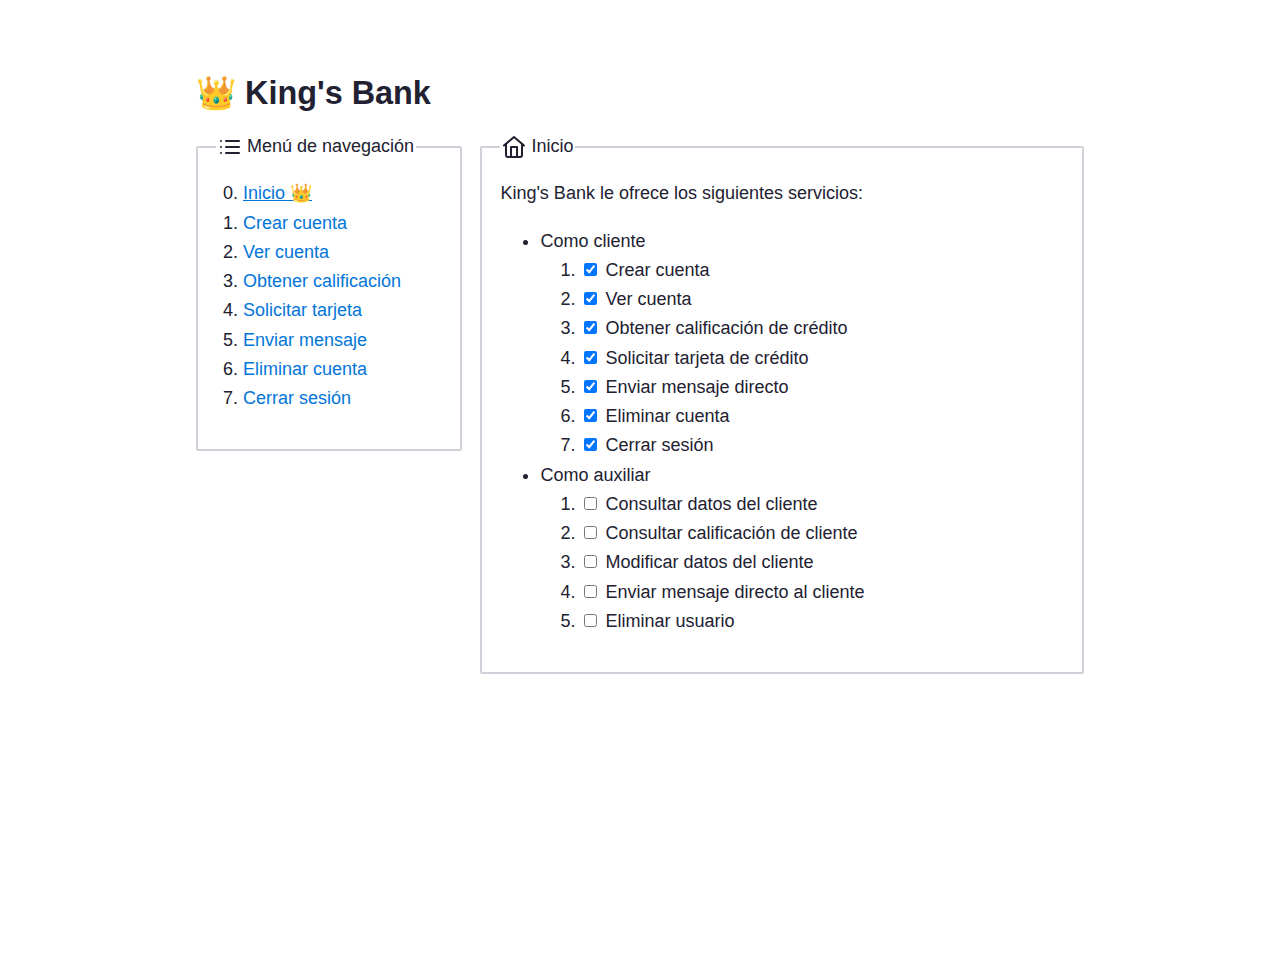
==== index.html @ 06a79cd9 "add kb demo" ====
<!DOCTYPE html>
<html>
<head>
	<meta charset="UTF-8">
	<meta name="viewport" content="width=device-width, initial-scale=1.0">
	<title>Evaluación - Allan Moreno</title>
	<link rel="icon" href="https://fav.farm/👑" />
	<link rel="stylesheet" href="css/reset.min.css">
	<link rel="stylesheet" href="css/layout.min.css">
	<link rel="stylesheet" href="css/properties.min.css">
	<link rel="stylesheet" href="css/main.css">
	<script src="js/main.js" defer></script>
</head>
<body>
	<header>
		<h1>👑 King's Bank</h1>
	</header>
	<aside>
		<nav>
			<fieldset>
				<legend>
					<svg xmlns="http://www.w3.org/2000/svg" width="24" height="24" viewBox="0 0 24 24" fill="none" stroke="currentColor" stroke-width="2" stroke-linecap="round" stroke-linejoin="round"><line x1="8" y1="6" x2="21" y2="6"></line><line x1="8" y1="12" x2="21" y2="12"></line><line x1="8" y1="18" x2="21" y2="18"></line><line x1="3" y1="6" x2="3.01" y2="6"></line><line x1="3" y1="12" x2="3.01" y2="12"></line><line x1="3" y1="18" x2="3.01" y2="18"></line></svg>
					Menú de navegación
				</legend>
				<ol start="0" style="padding-left: 1.5em">
					<li>
						<a href="index.html">Inicio</a>
					</li>
					<li>
						<a href="crear-cuenta.html">Crear cuenta</a>
					</li>
					<li>
						<a href="ver-cuenta.html">Ver cuenta</a>
					</li>
					<li>
						<a href="obtener-calificacion.html">Obtener calificación</a>
					</li>
					<li>
						<a href="solicitar-tarjeta.html">Solicitar tarjeta</a>
					</li>
					<li>
						<a href="enviar-mensaje.html">Enviar mensaje</a>
					</li>
					<li>
						<a href="eliminar-cuenta.html">Eliminar cuenta</a>
					</li>
					<li>
						<a href="#!" data-action="logout">Cerrar sesión</a>
					</li>
				</ol>
			</fieldset>
		</nav>
	</aside>
	<main>
		<form>
			<fieldset>
				<legend>
					<svg xmlns="http://www.w3.org/2000/svg" width="24" height="24" viewBox="0 0 24 24" fill="none" stroke="currentColor" stroke-width="2" stroke-linecap="round" stroke-linejoin="round"><path d="M20 9v11a2 2 0 0 1-2 2H6a2 2 0 0 1-2-2V9"/><path d="M9 22V12h6v10M2 10.6L12 2l10 8.6"/></svg>
					Inicio
				</legend>
				<p>King's Bank le ofrece los siguientes servicios:</p>
				<ul>
					<li>
						Como cliente
						<ol>
							<li><input type="checkbox" checked> Crear cuenta</li>
							<li><input type="checkbox" checked> Ver cuenta</li>
							<li><input type="checkbox" checked> Obtener calificación de crédito</li>
							<li><input type="checkbox" checked> Solicitar tarjeta de crédito</li>
							<li><input type="checkbox" checked> Enviar mensaje directo</li>
							<li><input type="checkbox" checked> Eliminar cuenta</li>
							<li><input type="checkbox" checked> Cerrar sesión</li>
						</ol>
					</li>
					<li>
						Como auxiliar
						<ol>
							<li><input type="checkbox"> Consultar datos del cliente</li>
							<li><input type="checkbox"> Consultar calificación de cliente</li>
							<li><input type="checkbox"> Modificar datos del cliente</li>
							<li><input type="checkbox"> Enviar mensaje directo al cliente</li>
							<li><input type="checkbox"> Eliminar usuario</li>
						</ol>
					</li>
				</ul>
			</fieldset>
		</form>

	</main>
</body>
</html>
---- css/layout.min.css ----
/** 1.4.2 https://github.com/heyallan/hyper-layout-css */
:root{--gap:1rem;--main-width:70%;--aside-width:30%;--body-max-width:960px}body{margin:4rem auto;padding:0 2rem;max-width:960px;max-width:var(--body-max-width);align-content:flex-start}@media (min-width:850px){body{display:flex;flex-flow:row wrap}body>*{flex:1 1 100%;min-width:0}main{flex-basis:calc(70%);flex-basis:calc(var(--main-width))}body>aside{flex-basis:calc(30%);flex-basis:calc(var(--aside-width))}body>aside+main,body>main+aside{padding-left:1rem;padding-left:var(--gap)}}
---- css/properties.min.css ----
/** 3.0.0 https://github.com/heyallan/hyper-properties-css */
.icon,.position-relative{position:relative}.margin-top-0,.margin-y-0{margin-top:0}.margin-left-0,.margin-x-0{margin-left:0}.margin-bottom-0,.margin-y-0{margin-bottom:0}:root{--font-size-current:var(--font-size-default);--line-height-current:var(--line-height-default);--aspect-ratio:16/9}.h1,.h2,.h3,.h4,.h5,.h6,h1,h2,h3,h4,h5,h6{--line-height-current:var(--line-height-heading)}.font-size-h1,h1{--font-size-current:var(--font-size-h1)}.font-size-h2,h2{--font-size-current:var(--font-size-h2)}.font-size-h3,h3{--font-size-current:var(--font-size-h3)}.font-size-h4,h4{--font-size-current:var(--font-size-h4)}.font-size-h5,h5{--font-size-current:var(--font-size-h5)}.font-size-h6,h6{--font-size-current:var(--font-size-h6)}.font-size-inherit{font-size:inherit}.font-size-h1{font-size:var(--font-size-h1)}.font-size-h2{font-size:var(--font-size-h2)}.font-size-h3{font-size:var(--font-size-h3)}.font-size-h4{font-size:var(--font-size-h4)}.font-size-h5{font-size:var(--font-size-h5)}.font-size-h6{font-size:var(--font-size-h6)}[class*=font-size-h]{line-height:var(--line-height-heading)}.font-size-xxs{font-size:calc(var(--font-size-default) * .55);font-size:calc(var(--font-size-current) * .55)}.font-size-xs{font-size:calc(var(--font-size-default) * .7);font-size:calc(var(--font-size-current) * .7)}.font-size-sm{font-size:calc(var(--font-size-default) * .85);font-size:calc(var(--font-size-current) * .85)}.font-size-lg{font-size:calc(var(--font-size-default) * 1.25);font-size:calc(var(--font-size-current) * 1.25)}.font-size-xl{font-size:calc(var(--font-size-default) * 1.5);font-size:calc(var(--font-size-current) * 1.5)}.font-size-xxl{font-size:calc(var(--font-size-default) * 1.75);font-size:calc(var(--font-size-current) * 1.75)}.font-size-xxxl{font-size:calc(var(--font-size-default) * 2);font-size:calc(var(--font-size-current) * 2)}@media (min-width:768px){.font-size-lg{font-size:calc(var(--font-size-default) * 1.5);font-size:calc(var(--font-size-current) * 1.5)}.font-size-xl{font-size:calc(var(--font-size-default) * 2);font-size:calc(var(--font-size-current) * 2)}.font-size-xxl{font-size:calc(var(--font-size-default) * 2.5);font-size:calc(var(--font-size-current) * 2.5)}.font-size-xxxl{font-size:calc(var(--font-size-default) * 3);font-size:calc(var(--font-size-current) * 3)}}.small{font-size:calc(var(--font-size-default) * .85);font-size:calc(var(--font-size-current) * .85);--button-padding-y:0.25em;--button-padding-x:0.5em}.demi-small{font-size:calc(var(--font-size-default) * .9);font-size:calc(var(--font-size-current) * .9)}.lead{font-size:var(--font-size-h3)}.em,.italic{font-style:italic}.bold,.strong{font-weight:700}.text-underline{text-decoration:underline}.text-strike{text-decoration:line-through}.text-capitalize{text-transform:capitalize}.text-uppercase{text-transform:uppercase}.text-decoration-0{text-decoration:none}.hover-text-underline:focus,.hover-text-underline:hover,a:focus .hover-text-underline,a:hover .hover-text-underline{text-decoration:underline!important}.text-align-left{text-align:left}.text-align-center{text-align:center}.text-align-right{text-align:right}.text-align-justify{text-align:justify}[dir=ltr] .text-align-start{text-align:left!important}.text-align-start:dir(ltr){text-align:left!important}[dir=rtl] .text-align-start{text-align:right!important}.text-align-start:dir(rtl){text-align:right!important}.text-align-start{text-align:start!important}.vertical-align-top{vertical-align:text-top}.vertical-align-middle{vertical-align:middle}.vertical-align-bottom{vertical-align:text-bottom}.nowrap{white-space:nowrap;flex-wrap:nowrap!important}.icon{height:1em;width:auto;top:-.1em}.font-family-sans{font-family:var(--font-family-sans)}.font-family-serif{font-family:var(--font-family-serif)}.font-family-script{font-family:var(--font-family-script)}.code,.font-family-mono,.pre{font-family:var(--font-family-mono)}.font-family-inherit{font-family:inherit}.font-weight-100{font-weight:100}.font-weight-200{font-weight:200}.font-weight-300{font-weight:300}.font-weight-400{font-weight:400}.font-weight-500{font-weight:500}.font-weight-600{font-weight:600}.font-weight-700{font-weight:700}.font-weight-800{font-weight:800}.font-weight-900{font-weight:900}.color-default{color:var(--color-default)}.color-muted{color:var(--color-muted)}.color-inverse{color:var(--color-inverse)}.color-current{color:currentColor}.color-inherit{color:inherit}.color-white{color:#fff}.color-primary{color:var(--color-primary)}.color-secondary{color:var(--color-secondary)}.color-tertiary{color:var(--color-tertiary)}.color-quaternary{color:var(--color-quaternary)}.color-complementary{color:var(--color-complementary)}.hover-color-primary:focus,.hover-color-primary:hover,a:focus .hover-color-primary,a:hover .hover-color-primary{color:var(--color-primary)!important}.text-shadow{text-shadow:rgba(0,0,10,.3) 1px 1px 1px}.text-shadow-inverse{text-shadow:rgba(255,255,255,.3) 1px 1px 1px}[class*=line-clamp]{display:-webkit-box;-webkit-box-orient:vertical;-webkit-line-clamp:1;-webkit-line-clamp:var(--max-lines,1);overflow:hidden;max-height:initial;max-height:calc(var(--line-height-default) * 1 * 1em);max-height:calc(var(--line-height-current) * var(--max-lines,1) * 1em)}.line-clamp-2{--max-lines:2}.line-clamp-3{--max-lines:3}.line-clamp-4{--max-lines:4}.line-clamp-5{--max-lines:5}[dir=ltr] .list-inline,[dir=ltr] .list-unstyled,[dir=ltr] [style*="--marker"]{padding-left:0}.list-inline:dir(ltr),.list-unstyled:dir(ltr),[style*="--marker"]:dir(ltr){padding-left:0}[dir=rtl] .list-inline,[dir=rtl] .list-unstyled,[dir=rtl] [style*="--marker"]{padding-right:0}.list-inline:dir(rtl),.list-unstyled:dir(rtl),[style*="--marker"]:dir(rtl){padding-right:0}.list-inline,.list-unstyled,[style*="--marker"]{list-style:none;-webkit-padding-start:0;padding-inline-start:0}[dir=ltr] [style*="--marker"]:not(.list-inline) ul{padding-left:4ch}[style*="--marker"]:not(.list-inline) ul:dir(ltr){padding-left:4ch}.padding-left-0,.padding-x-0,[dir=ltr] .list-inline{padding-left:0}[dir=rtl] [style*="--marker"]:not(.list-inline) ul{padding-right:4ch}[style*="--marker"]:not(.list-inline) ul:dir(rtl){padding-right:4ch}.padding-right-0,.padding-x-0,[dir=rtl] .list-inline{padding-right:0}[style*="--marker"]:not(.list-inline) ul{-webkit-padding-start:4ch;padding-inline-start:4ch}.list-inline:dir(ltr){padding-left:0}.list-inline:dir(rtl){padding-right:0}.list-inline{display:flex;flex-direction:row;flex-wrap:wrap;align-items:center;-webkit-padding-start:0;padding-inline-start:0}[style*="--marker"]:not(.list-inline)>li::before, [style*="--marker"].list-inline>li+li::before {content:var(--marker)}[style*="--marker"].list-inline>li{display:inline-flex}.list-inline:not([style*="--marker"]){--gap:2ch}.list-inline[style*="--marker"]{--gap:0.5ch}.list-inline[style*="--marker"] .list-inline:not([style*="--marker"]){--gap:1ch}.list-inline:not([style*="--marker"])>li:not(:last-child),[style*="--marker"].list-inline>li:not(:first-child)::before,[style*="--marker"].list-inline>li:not(:last-child){margin-right:var(--gap)}.margin-right-0,.margin-x-0{margin-right:0}.border,.border-1{border:1px solid var(--border-color-default);border:var(--border-width-default,1px) solid var(--border-color-default)}.border-1{border-width:1px}[class*=border-top]{border-top:1px solid var(--border-color-default);border-top:var(--border-width-default,1px) solid var(--border-color-default)}.border-top-1{border-top-width:1px}[class*=border-right]{border-right:1px solid var(--border-color-default);border-right:var(--border-width-default,1px) solid var(--border-color-default)}.border-right-1{border-right-width:1px}[class*=border-bottom]{border-bottom:1px solid var(--border-color-default);border-bottom:var(--border-width-default,1px) solid var(--border-color-default)}.border-bottom-1{border-bottom-width:1px}[class*=border-left]{border-left:1px solid var(--border-color-default);border-left:var(--border-width-default,1px) solid var(--border-color-default)}.border-left-1{border-left-width:1px}.border-dashed{border-color:var(--border-color-default);border-style:dashed}.border-0{border:0}.border-top-0{border-top:0}.border-right-0{border-right:0}.border-bottom-0{border-bottom:0}.border-left-0{border-left:0}.border-radius{border-radius:var(--border-radius-default)}.border-radius-0\.1{border-radius:.1em}.border-radius-0\.2{border-radius:.2em}.border-radius-0\.3{border-radius:.3em}.border-radius-0\.4{border-radius:.4em}.border-radius-0\.5{border-radius:.5em}.border-radius-ellipsis{border-radius:100%}.border-radius-circle{border-radius:1000px}.box-shadow{box-shadow:0 2px 5px rgba(0,0,0,.1)}.border-current{border-color:currentColor}.hover-border-primary:focus,.hover-border-primary:hover{border-color:var(--color-primary)}.border-light{border-color:var(--border-color-light)}.display-inline{display:inline}.display-inline-block{display:inline-block}.display-block{display:block!important;width:100%}.display-flex{display:flex}.flex-nowrap{flex-wrap:nowrap}.position-absolute{position:absolute}.position-fixed{position:fixed}.position-sticky{position:-webkit-sticky;position:sticky;top:1rem;align-self:flex-start}.top-0{top:0}.right-0{right:0}.bottom-0{bottom:0}.left-0{left:0}.width-100{width:100%}.width-max-content{width:-webkit-max-content;width:-moz-max-content;width:max-content}.width-min-content{width:-webkit-min-content;width:-moz-min-content;width:min-content}.width-auto{width:auto}.width-initial{width:auto;width:initial}.width-inherit{width:inherit}.width-unset{width:unset}.max-width-100{max-width:100%}.max-width-200{max-width:200%}.max-width-300{max-width:300%}.max-width-400{max-width:400%}.max-width-500{max-width:500%}.height-100{height:100%}.height-auto{height:auto}.height-initial{height:auto;height:initial}.height-inherit{height:inherit}.height-unset{height:unset}.overflow-x{overflow-x:auto}.overflow-y{overflow-y:auto}.overflow-hidden{overflow:hidden}.overflow-scroll{overflow:scroll}.overflow-auto{overflow:auto}.overflow-auto,.overflow-scroll,.overflow-x,.overflow-y{-webkit-overflow-scrolling:touch;-ms-overflow-style:-ms-autohiding-scrollbar}.overflow-hint{position:relative;overflow:hidden}.overflow-hint::after{content:" ";display:block;position:absolute;top:0;right:0;width:5rem;height:calc(100% - 1px);background:linear-gradient(to right,hsla(240,20%,100%,0),var(--background-color-default));pointer-events:none}@media (prefers-color-scheme:dark){.overflow-hint::after{background:linear-gradient(to right,hsla(225,6%,13%,0),var(--background-color-default))}}.overflow-hint .overflow-x::-webkit-scrollbar{display:none}.overflow-hint .overflow-x{-ms-overflow-style:none}.overflow-hint>ul>li:last-of-type{padding-right:2rem}.index-1{z-index:1}.index-2{z-index:2}.index-3{z-index:3}.index-4{z-index:4}.index-5{z-index:5}.float-left{float:left}.float-right{float:right}.clearfix::after{content:"";display:block;clear:both}[class*=object-fit-]{display:block;width:100%;height:100%}.object-fit-contain{-o-object-fit:contain;object-fit:contain}.object-fit-cover{-o-object-fit:cover;object-fit:cover}.object-fit-fill{-o-object-fit:fill;object-fit:fill}.object-fit-scale-down{-o-object-fit:scale-down;object-fit:scale-down}.aspect-ratio{display:block;position:relative;padding-bottom:calc(100% / (var(--aspect-ratio)));overflow:hidden}.aspect-ratio>:first-child{position:absolute;top:0;left:0;width:100%;height:100%}.aspect-ratio-1\/1{--aspect-ratio:1/1}.aspect-ratio-3\/2{--aspect-ratio:3/2}.aspect-ratio-4\/3{--aspect-ratio:4/3}.aspect-ratio-16\/9{--aspect-ratio:16/9}.bg-left{background-position-x:left}.bg-right{background-position-x:right}.bg-bottom{background-position-y:bottom}.bg-top{background-position-y:top}.bg-x-center{background-position-x:center}.bg-y-center{background-position-y:center}.bg-cover{background-size:cover}.bg-contain{background-size:contain}.bg-image{background-position:center center;background-size:cover}.bg-repeat-x{background-repeat:repeat-x}.bg-repeat-y{background-repeat:repeat-y}.bg-repeat-0{background-repeat:no-repeat}.bg-white{background:#fff}.bg-black{background:#000}.bg-default{background:var(--background-color-default)}.bg-highlight{background:var(--background-color-highlight)}.bg-primary{background:var(--color-primary)}.bg-secondary{background:var(--color-secondary)}.bg-tertiary{background:var(--color-tertiary)}.bg-quaternary{background:var(--color-quaternary)}.bg-complementary{background:var(--color-complementary)}.bg-transparent{background:0 0}.bg-transparent:focus,.bg-transparent:hover{background-image:none}.bg-gradient{--direction:to bottom;--from:white;--to:black;background:linear-gradient(var(--direction),var(--from),var(--to))}.bg-stripes{background:repeating-linear-gradient(-45deg,var(--background-color-highlight),var(--background-color-highlight) 10px,var(--background-color-default) 10px,var(--background-color-default) 20px)}.bg-squares{background:linear-gradient(45deg,var(--background-color-highlight) 25%,transparent 25%,transparent 75%,var(--background-color-highlight) 75%,var(--background-color-highlight)),linear-gradient(45deg,var(--background-color-highlight) 25%,transparent 25%,transparent 75%,var(--background-color-highlight) 75%,var(--background-color-highlight));background-size:30px 30px;background-position:0 0,15px 15px}.bg-shade{background:linear-gradient(to bottom,hsla(240,100%,1.96%,0),hsla(240,100%,1.95%,.01574) 9.99%,hsla(240,100%,1.91%,.05926) 19.07%,hsla(240,100%,1.84%,.125) 27.44%,hsla(240,100%,1.76%,.20741) 35.26%,hsla(240,100%,1.66%,.30093) 42.72%,hsla(240,100%,1.55%,.4) 50%,hsla(240,100%,1.43%,.49907) 57.28%,hsla(240,100%,1.31%,.59259) 64.74%,hsla(240,100%,1.19%,.675) 72.56%,hsla(240,100%,1.08%,.74074) 80.93%,hsla(240,100%,1.01%,.78426) 90.01%,hsla(240,100%,.98%,.8))}.margin-0{margin:0}.margin-left-0\.25,.margin-x-0\.25{margin-left:.25rem}.margin-right-0\.25,.margin-x-0\.25{margin-right:.25rem}.margin-top-0\.25,.margin-y-0\.25{margin-top:.25rem}.margin-bottom-0\.25,.margin-y-0\.25{margin-bottom:.25rem}.margin-0\.25{margin:.25rem}.margin-right-0\.5,.margin-x-0\.5{margin-right:.5rem}.margin-top-0\.5,.margin-y-0\.5{margin-top:.5rem}.margin-bottom-0\.5,.margin-y-0\.5{margin-bottom:.5rem}.margin-0\.5{margin:.5rem}.margin-left-0\.5,.margin-x-0\.5{margin-left:.5rem}.margin-left-1,.margin-x-1{margin-left:1rem}.margin-right-1,.margin-x-1{margin-right:1rem}.margin-top-1,.margin-y-1{margin-top:1rem}.margin-bottom-1,.margin-y-1{margin-bottom:1rem}.margin-1{margin:1rem}.margin-right-1\.5,.margin-x-1\.5{margin-right:1.5rem}.margin-top-1\.5,.margin-y-1\.5{margin-top:1.5rem}.margin-bottom-1\.5,.margin-y-1\.5{margin-bottom:1.5rem}.margin-1\.5{margin:1.5rem}.margin-left-1\.5,.margin-x-1\.5{margin-left:1.5rem}.margin-left-n1,.margin-x-n1{margin-left:-1rem}.margin-right-n1,.margin-x-n1{margin-right:-1rem}.margin-top-n1,.margin-y-n1{margin-top:-1rem}.margin-bottom-n1,.margin-y-n1{margin-bottom:-1rem}.margin-n1{margin:-1rem}.margin-left-2,.margin-x-2{margin-left:2rem}.margin-right-2,.margin-x-2{margin-right:2rem}.margin-top-2,.margin-y-2{margin-top:2rem}.margin-bottom-2,.margin-y-2{margin-bottom:2rem}.margin-2{margin:2rem}.margin-left-n2,.margin-x-n2{margin-left:-2rem}.margin-right-n2,.margin-x-n2{margin-right:-2rem}.margin-top-n2,.margin-y-n2{margin-top:-2rem}.margin-bottom-n2,.margin-y-n2{margin-bottom:-2rem}.margin-n2{margin:-2rem}.margin-left-3,.margin-x-3{margin-left:3rem}.margin-right-3,.margin-x-3{margin-right:3rem}.margin-top-3,.margin-y-3{margin-top:3rem}.margin-bottom-3,.margin-y-3{margin-bottom:3rem}.margin-3{margin:3rem}.margin-left-n3,.margin-x-n3{margin-left:-3rem}.margin-right-n3,.margin-x-n3{margin-right:-3rem}.margin-top-n3,.margin-y-n3{margin-top:-3rem}.margin-bottom-n3,.margin-y-n3{margin-bottom:-3rem}.margin-n3{margin:-3rem}.margin-left-4,.margin-x-4{margin-left:4rem}.margin-right-4,.margin-x-4{margin-right:4rem}.margin-top-4,.margin-y-4{margin-top:4rem}.margin-bottom-4,.margin-y-4{margin-bottom:4rem}.margin-4{margin:4rem}.margin-left-n4,.margin-x-n4{margin-left:-4rem}.margin-right-n4,.margin-x-n4{margin-right:-4rem}.margin-top-n4,.margin-y-n4{margin-top:-4rem}.margin-bottom-n4,.margin-y-n4{margin-bottom:-4rem}.margin-n4{margin:-4rem}.margin-left-5,.margin-x-5{margin-left:5rem}.margin-right-5,.margin-x-5{margin-right:5rem}.margin-top-5,.margin-y-5{margin-top:5rem}.margin-bottom-5,.margin-y-5{margin-bottom:5rem}.margin-5{margin:5rem}.margin-left-n5,.margin-x-n5{margin-left:-5rem}.margin-right-n5,.margin-x-n5{margin-right:-5rem}.margin-top-n5,.margin-y-n5{margin-top:-5rem}.margin-bottom-n5,.margin-y-n5{margin-bottom:-5rem}.margin-n5{margin:-5rem}.margin-trim>:last-child{margin-bottom:0}.padding-0{padding:0}.padding-top-0{padding-top:0}.padding-bottom-0{padding-bottom:0}.padding-y-0{padding-top:0;padding-bottom:0}.padding-top-0\.25,.padding-y-0\.25{padding-top:.25em}.padding-bottom-0\.25,.padding-y-0\.25{padding-bottom:.25em}.padding-left-0\.25,.padding-x-0\.25{padding-left:.25em}.padding-right-0\.25,.padding-x-0\.25{padding-right:.25em}.padding-0\.25{padding:.25em}.padding-top-0\.5,.padding-y-0\.5{padding-top:.5em}.padding-bottom-0\.5,.padding-y-0\.5{padding-bottom:.5em}.padding-left-0\.5,.padding-x-0\.5{padding-left:.5em}.padding-right-0\.5,.padding-x-0\.5{padding-right:.5em}.padding-0\.5{padding:.5em}.padding-top-1,.padding-y-1{padding-top:1em}.padding-bottom-1,.padding-y-1{padding-bottom:1em}.padding-left-1,.padding-x-1{padding-left:1em}.padding-right-1,.padding-x-1{padding-right:1em}.padding-1{padding:1em}.padding-top-1\.5,.padding-y-1\.5{padding-top:1.5em}.padding-bottom-1\.5,.padding-y-1\.5{padding-bottom:1.5em}.padding-left-1\.5,.padding-x-1\.5{padding-left:1.5em}.padding-right-1\.5,.padding-x-1\.5{padding-right:1.5em}.padding-1\.5{padding:1.5em}.padding-top-2,.padding-y-2{padding-top:2em}.padding-bottom-2,.padding-y-2{padding-bottom:2em}.padding-left-2,.padding-x-2{padding-left:2em}.padding-right-2,.padding-x-2{padding-right:2em}.padding-2{padding:2em}.padding-top-3,.padding-y-3{padding-top:3em}.padding-bottom-3,.padding-y-3{padding-bottom:3em}.padding-left-3,.padding-x-3{padding-left:3em}.padding-right-3,.padding-x-3{padding-right:3em}.padding-3{padding:3em}.padding-top-4,.padding-y-4{padding-top:4em}.padding-bottom-4,.padding-y-4{padding-bottom:4em}.padding-left-4,.padding-x-4{padding-left:4em}.padding-right-4,.padding-x-4{padding-right:4em}.padding-4{padding:4em}.padding-top-5,.padding-y-5{padding-top:5em}.padding-bottom-5,.padding-y-5{padding-bottom:5em}.padding-left-5,.padding-x-5{padding-left:5em}.padding-right-5,.padding-x-5{padding-right:5em}.padding-5{padding:5em}@media (max-width:544px){.hide-xs{display:none}}@media (min-width:544px) and (max-width:768px){.hide-sm{display:none}}@media (min-width:768px) and (max-width:1024px){.hide-md{display:none}}@media (min-width:1024px){.hide-lg{display:none}}.hide{display:none!important}.sr-only:not(:focus):not(:active){clip:rect(0 0 0 0);-webkit-clip-path:inset(50%);clip-path:inset(50%);height:1px;overflow:hidden;position:absolute;white-space:nowrap;width:1px}.img-fluid{width:100%}.img-responsive{max-width:100%;height:auto}.debug,.debug *{outline:rgba(0,10,200,.2) solid 2px}[style*="--before"]::before{content:var(--before)}[style*="--after"]::after{content:var(--after)}.cursor-zoom-in{cursor:zoom-in}.cursor-zoom-out{cursor:zoom-out}
---- css/main.css ----
nav a {
	display: block;
	/* padding: 0.25em 0.5em; */
}
nav a.active {
	text-decoration: underline !important;
	/* background-color: hsl(210deg 30% 80% / 20%); */
}
a.active::after {
	content: " 👑"
}
nav a:hover {
	/* text-decoration: none; */
	/* border-bottom: 2px solid currentColor; */
}
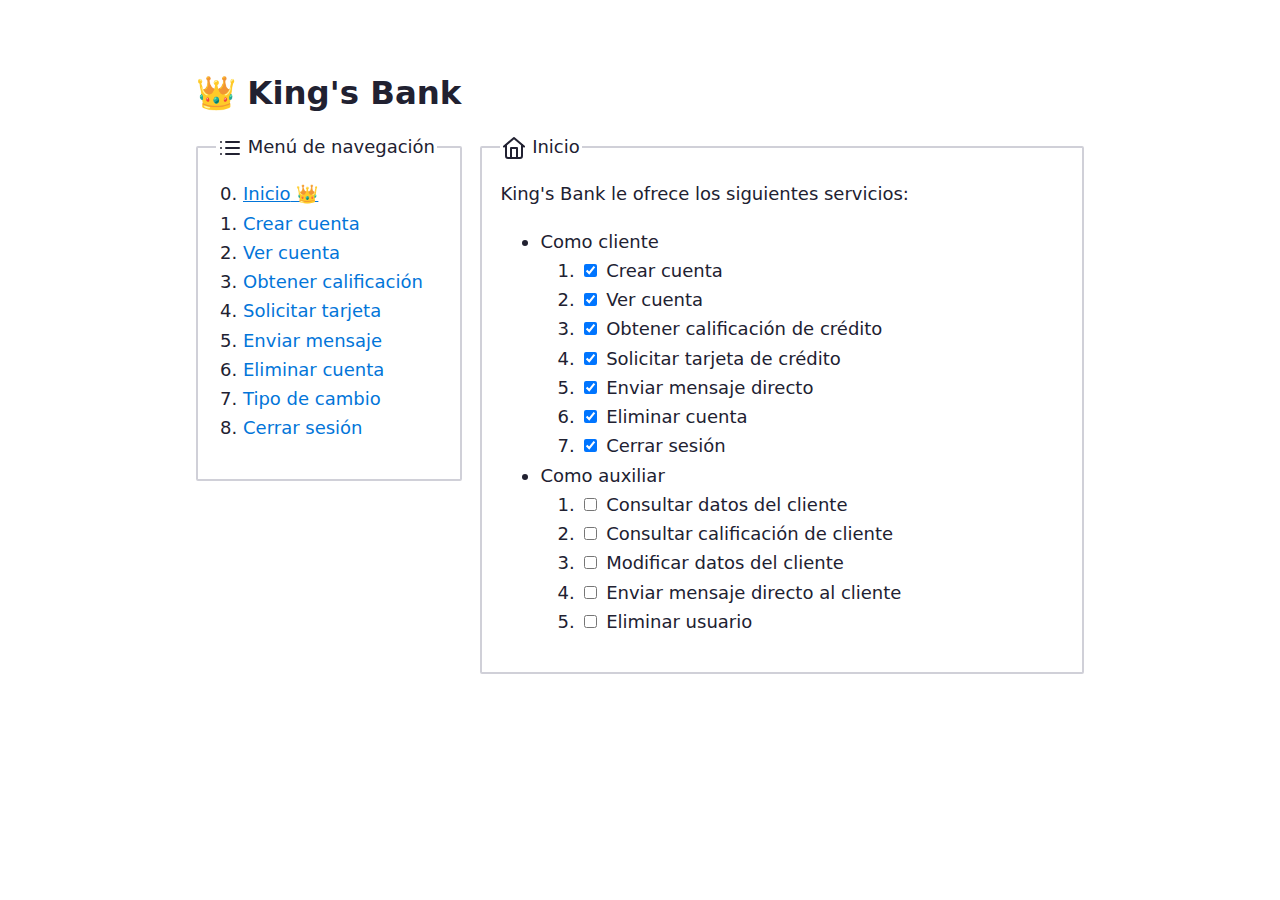
==== commit e52e0f29: "add exchange rate" ====
--- a/index.html
+++ b/index.html
@@ -3,7 +3,7 @@
 <head>
 	<meta charset="UTF-8">
 	<meta name="viewport" content="width=device-width, initial-scale=1.0">
-	<title>Evaluación - Allan Moreno</title>
+	<title>Kings Bank - Test Website</title>
 	<link rel="icon" href="https://fav.farm/👑" />
 	<link rel="stylesheet" href="css/reset.min.css">
 	<link rel="stylesheet" href="css/layout.min.css">
@@ -16,40 +16,7 @@
 		<h1>👑 King's Bank</h1>
 	</header>
 	<aside>
-		<nav>
-			<fieldset>
-				<legend>
-					<svg xmlns="http://www.w3.org/2000/svg" width="24" height="24" viewBox="0 0 24 24" fill="none" stroke="currentColor" stroke-width="2" stroke-linecap="round" stroke-linejoin="round"><line x1="8" y1="6" x2="21" y2="6"></line><line x1="8" y1="12" x2="21" y2="12"></line><line x1="8" y1="18" x2="21" y2="18"></line><line x1="3" y1="6" x2="3.01" y2="6"></line><line x1="3" y1="12" x2="3.01" y2="12"></line><line x1="3" y1="18" x2="3.01" y2="18"></line></svg>
-					Menú de navegación
-				</legend>
-				<ol start="0" style="padding-left: 1.5em">
-					<li>
-						<a href="index.html">Inicio</a>
-					</li>
-					<li>
-						<a href="crear-cuenta.html">Crear cuenta</a>
-					</li>
-					<li>
-						<a href="ver-cuenta.html">Ver cuenta</a>
-					</li>
-					<li>
-						<a href="obtener-calificacion.html">Obtener calificación</a>
-					</li>
-					<li>
-						<a href="solicitar-tarjeta.html">Solicitar tarjeta</a>
-					</li>
-					<li>
-						<a href="enviar-mensaje.html">Enviar mensaje</a>
-					</li>
-					<li>
-						<a href="eliminar-cuenta.html">Eliminar cuenta</a>
-					</li>
-					<li>
-						<a href="#!" data-action="logout">Cerrar sesión</a>
-					</li>
-				</ol>
-			</fieldset>
-		</nav>
+		<ui-navbar></ui-navbar>
 	</aside>
 	<main>
 		<form>
--- a/css/main.css
+++ b/css/main.css
@@ -13,3 +13,5 @@
 	/* text-decoration: none; */
 	/* border-bottom: 2px solid currentColor; */
 }
+
+
